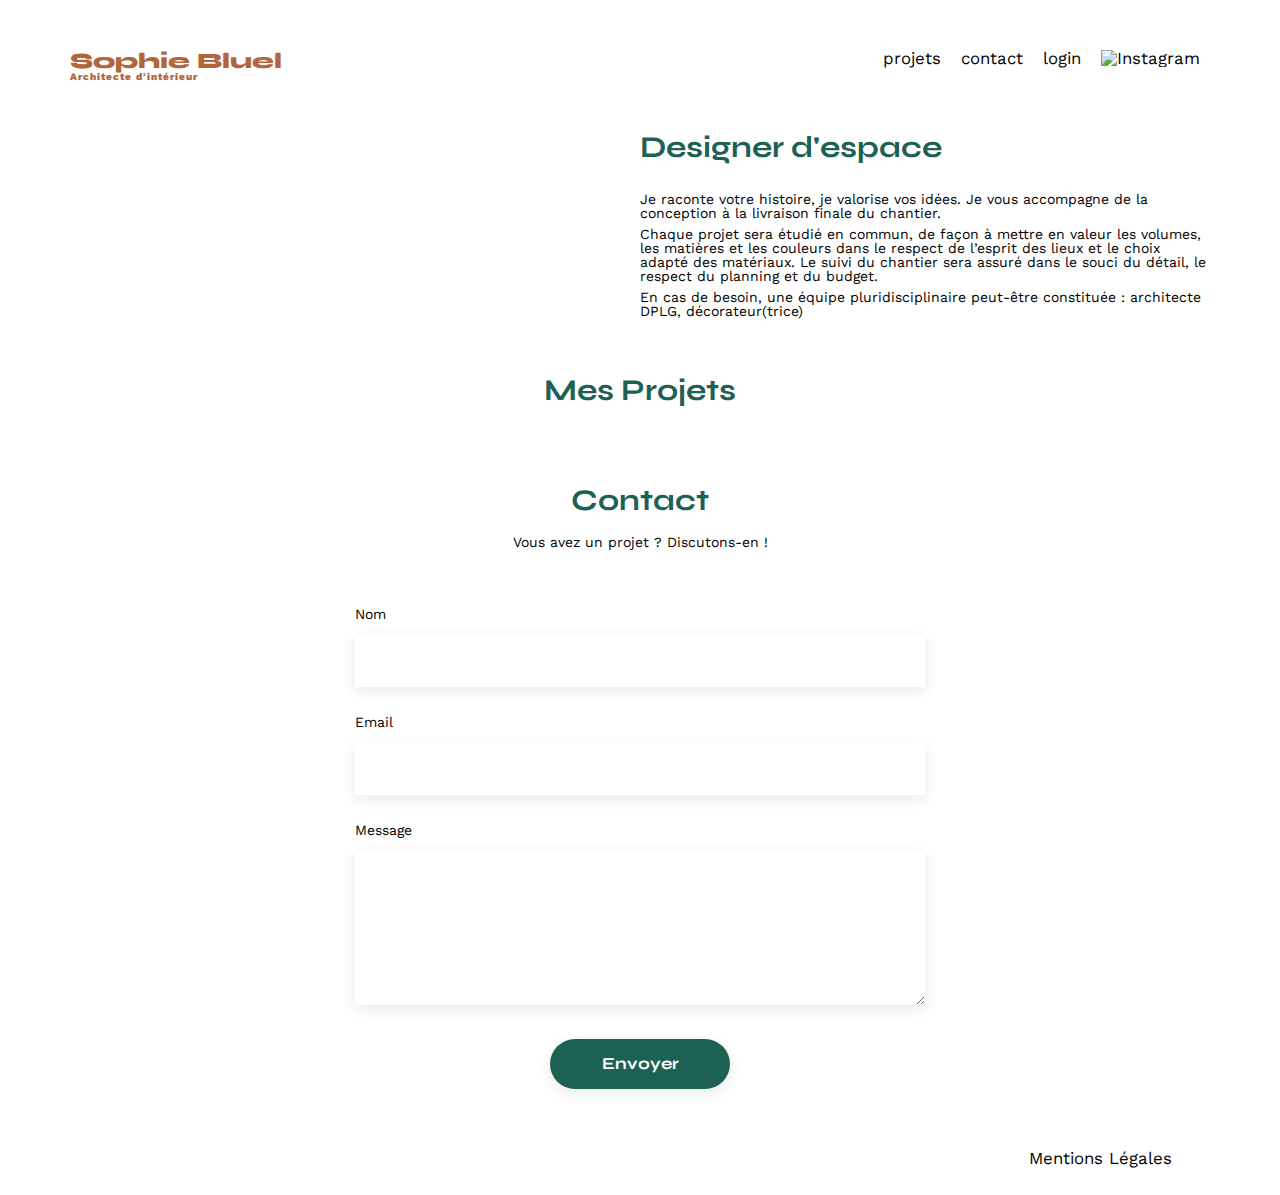
==== FrontEnd/index.html @ 8355c498 "Ajout des boutons filtre" ====
<!DOCTYPE html>
<html lang="fr">
<head>
	<meta charset="UTF-8">
	<title>Sophie Bluel - Architecte d'intérieur</title>
	<meta name="viewport" content="width=device-width, initial-scale=1.0">
	<link rel="preconnect" href="https://fonts.googleapis.com">
	<link rel="preconnect" href="https://fonts.gstatic.com" crossorigin>
	<link href="https://fonts.googleapis.com/css2?family=Syne:wght@700;800&family=Work+Sans&display=swap" rel="stylesheet">
	<meta name="description" content="">
	<link rel="stylesheet" href="./assets/style.css">
</head>
<body>
<header>
	<h1>Sophie Bluel <span>Architecte d'intérieur</span></h1>
	<nav>
		<ul>
			<li>projets</li>
			<li>contact</li>
			<li>login</li>
			<li><img src="./assets/icons/instagram.png" alt="Instagram"></li>
		</ul>
	</nav>
</header>
<main>
	<section id="introduction">
		<figure>
			<img src="./assets/images/sophie-bluel.png" alt="">
		</figure>
		<article>
			<h2>Designer d'espace</h2>
			<p>Je raconte votre histoire, je valorise vos idées. Je vous accompagne de la conception à la livraison finale du chantier.</p>
			<p>Chaque projet sera étudié en commun, de façon à mettre en valeur les volumes, les matières et les couleurs dans le respect de l’esprit des lieux et le choix adapté des matériaux. Le suivi du chantier sera assuré dans le souci du détail, le respect du planning et du budget.</p>
			<p>En cas de besoin, une équipe pluridisciplinaire peut-être constituée : architecte DPLG, décorateur(trice)</p>
		</article>
	</section>
	<section id="portfolio">
		<h2>Mes Projets</h2>
		<div class="filters">
			
		</div>
		<div class="gallery">
			
		</div>
	</section>
	<section id="contact">
		<h2>Contact</h2>
		<p>Vous avez un projet ? Discutons-en !</p>
		<form action="#" method="post">
			<label for="name">Nom</label>
			<input type="text" name="name" id="name">
			<label for="email">Email</label>
			<input type="email" name="email" id="email">
			<label for="message">Message</label>
			<textarea name="message" id="message" cols="30" rows="10"></textarea>
			<input type="submit" value="Envoyer">
		</form>
	</section>
</main>

<footer>
	<nav>
		<ul>
			<li>Mentions Légales</li>
		</ul>
	</nav>
</footer>
</body>
<script type="module" src="frontend.js/works.js"></script>

</html>
---- FrontEnd/assets/style.css ----
/* http://meyerweb.com/eric/tools/css/reset/
   v2.0 | 20110126
   License: none (public domain)
*/

html, body, div, span, applet, object, iframe,
h1, h2, h3, h4, h5, h6, p, blockquote, pre,
a, abbr, acronym, address, big, cite, code,
del, dfn, em, img, ins, kbd, q, s, samp,
small, strike, strong, sub, sup, tt, var,
b, u, i, center,
dl, dt, dd, ol, ul, li,
fieldset, form, label, legend,
table, caption, tbody, tfoot, thead, tr, th, td,
article, aside, canvas, details, embed,
figure, figcaption, footer, header, hgroup,
menu, nav, output, ruby, section, summary,
time, mark, audio, video {
	margin: 0;
	padding: 0;
	border: 0;
	font-size: 100%;
	font: inherit;
	vertical-align: baseline;
}
/* HTML5 display-role reset for older browsers */
article, aside, details, figcaption, figure,
footer, header, hgroup, menu, nav, section {
	display: block;
}
body {
	line-height: 1;
}
ol, ul {
	list-style: none;
}
blockquote, q {
	quotes: none;
}
blockquote:before, blockquote:after,
q:before, q:after {
	content: '';
	content: none;
}
table {
	border-collapse: collapse;
	border-spacing: 0;
}
/** end reset css**/
body {
	max-width: 1140px;
	margin:auto;
	font-family: 'Work Sans' ;
	font-size: 14px;
}
header {
	display: flex;
	justify-content: space-between;
	margin: 50px 0
}
section {
	margin: 50px 0
}

h1{
	display: flex;
	flex-direction: column;
	font-family: 'Syne';
	font-size: 22px;
	font-weight: 800;
	color: #B1663C
}

h1 > span {
	font-family: 'Work Sans';
	font-size:10px;
	letter-spacing: 0.1em;
;
}

h2{
	font-family: 'Syne';
	font-weight: 700;
	font-size: 30px;
	color: #1D6154
}
nav ul {
	display: flex;
	align-items: center;
	list-style-type: none;

}
nav li {
	padding: 0 10px;
	font-size: 1.2em;
}

li:hover {
	color: #B1663C;
}
#introduction {
	display: flex;
	align-items: center;
}
#introduction figure {
	flex: 1
}
#introduction img {
	display: block;
	margin: auto;
	width: 80%;
}

#introduction article {
	flex: 1
}
#introduction h2 {
	margin-bottom: 1em;
}

#introduction p {
	margin-bottom: 0.5em;
}
#portfolio h2 {
	text-align: center;
	margin-bottom: 1em;
}
.gallery {
	width: 100%;
	display: grid;
	grid-template-columns: 1fr 1fr 1fr;
	grid-column-gap: 20px;
	grid-row-gap: 20px;
}

.gallery img {
	width: 100%;

}
#contact {
	width: 50%;
margin: auto;
}
#contact > * {
	text-align: center;

}
#contact h2{
	margin-bottom: 20px;
}
#contact form {
	text-align: left;
	margin-top:30px;
	display: flex;
	flex-direction: column;
}

#contact input {
	height: 50px;
	font-size: 1.2em;
	border: none;
	box-shadow: 0px 4px 14px rgba(0, 0, 0, 0.09);
}
#contact label {
	margin: 2em 0 1em 0;
}
#contact textarea {
	border: none;
	box-shadow: 0px 4px 14px rgba(0, 0, 0, 0.09);
}

input[type="submit"]{
	font-family: 'Syne';
	font-weight: 700;
	color: white;
	background-color: #1D6154;
	margin : 2em auto ;
	width: 180px;
	text-align: center;
	border-radius: 60px ;
}

footer nav ul {
	display: flex;
	justify-content: flex-end;
	margin: 2em
}

button {
	border: solid #1D6154;
	border-radius: 20px;
	margin: 10px; 
	padding: 10px;

	
}
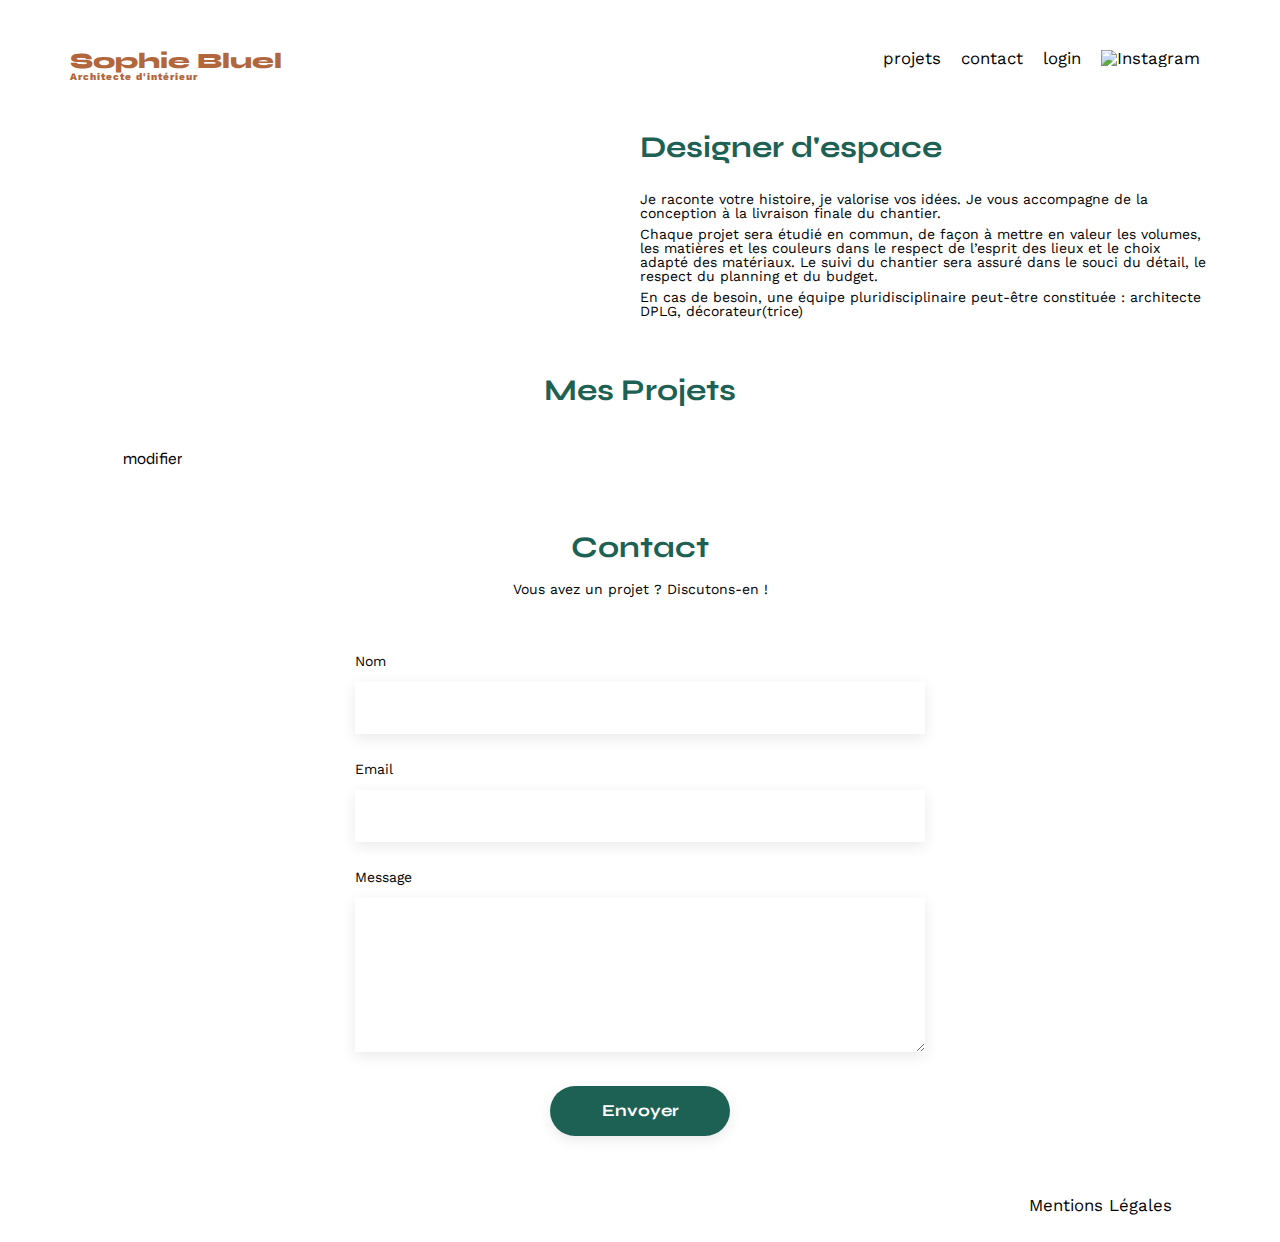
==== commit cdda61fd: "Ajout page de connexion" ====
--- a/FrontEnd/index.html
+++ b/FrontEnd/index.html
@@ -7,6 +7,11 @@
 	<link rel="preconnect" href="https://fonts.googleapis.com">
 	<link rel="preconnect" href="https://fonts.gstatic.com" crossorigin>
 	<link href="https://fonts.googleapis.com/css2?family=Syne:wght@700;800&family=Work+Sans&display=swap" rel="stylesheet">
+	<link rel="stylesheet" 
+        href="https://cdnjs.cloudflare.com/ajax/libs/font-awesome/6.2.1/css/all.min.css" 
+        integrity="sha512-MV7K8+y+gLIBoVD59lQIYicR65iaqukzvf/nwasF0nqhPay5w/9lJmVM2hMDcnK1OnMGCdVK+iQrJ7lzPJQd1w==" 
+        crossorigin="anonymous" 
+        referrerpolicy="no-referrer"/>
 	<meta name="description" content="">
 	<link rel="stylesheet" href="./assets/style.css">
 </head>
@@ -35,7 +40,33 @@
 		</article>
 	</section>
 	<section id="portfolio">
-		<h2>Mes Projets</h2>
+		
+
+		<!-- Bouton pour ouvrir la modale -->
+		 <div class="openModalContent">
+			<h2>Mes Projets</h2>
+			<i class="fa-regular fa-pen-to-square iconModal"></i>
+			<button id="openModalBtn">modifier</button>
+			
+
+		</div>
+
+		<!-- MODALE -->
+		<div id="modal" class="modal-hidden"> <!--cacher la modale-->
+			<div class="modal-overlay"></div> <!--recouvrir la page-->
+
+			<div class="modal-content">    <!---contenu de la modale-->
+				<button class="close-modal">&times;</button> <!--bouton avec icon fermer modale-->
+
+				<div class="modal-body" id="modalBody">
+					<h2 class="modalTitle">Galerie photo</h2>
+					<!--bouton pour ajouter photo depuis modale-->
+					<button class="add-photo" id="showAddPhotoForm">Ajouter une photo</button>
+				</div>
+			</div>
+		</div>
+
+				
 		<div class="filters">
 			
 		</div>
@@ -65,7 +96,9 @@
 		</ul>
 	</nav>
 </footer>
+
 </body>
-<script type="module" src="frontend.js/works.js"></script>
+<script type="module" src="script/works.js"></script>
+<script type="module" src="script/modal.js"></script>
 
 </html>
--- a/FrontEnd/assets/style.css
+++ b/FrontEnd/assets/style.css
@@ -135,7 +135,7 @@
 
 .gallery img {
 	width: 100%;
-
+	margin-top: 40px;
 }
 #contact {
 	width: 50%;
@@ -187,10 +187,134 @@
 }
 
 button {
-	border: solid #1D6154;
+	border: solid 1px #1D6154;
 	border-radius: 20px;
-	margin: 10px; 
-	padding: 10px;
-
+	margin: 8px; 
+	padding: 6px 15px 6px 15px;
+	font-size:  16px;
+	font-family: syne;
+}
+
+.btnTous {
+	margin-left: 290px;
+	padding: 6px 20px 6px 20px;
+	background-color: #1D6154;
+	color: white;
+	font-size:  16px;
+	font-family: syne;
+}
+
+                  /*Code rjouté*/
+					/*page connexion*/
+#login-form h2{
+	margin-bottom: 20px;
+	display: flex;
+	justify-content: center;
+	align-items: center;
+}
+#login-form {
+	margin-left: 36%;
+	width: 30%;
+	text-align: left;
+	margin-top:30px;
+	display: flex;
+	flex-direction: column;
+	justify-content: center;
 	
-}+}
+
+#login-form input {
+	height: 40px;
+	font-size: 1.2em;
+	border: none;
+	box-shadow: 0px 4px 14px rgba(0, 0, 0, 0.09);
+	
+}
+#login-form label {
+	margin: 2em 0 1em 0;
+}
+#login-form textarea {
+	border: none;
+	box-shadow: 0px 4px 14px rgba(0, 0, 0, 0.09);
+}
+
+/*MODALE*/
+/* Masquer par défaut */
+.openModalContent {
+	cursor: pointer;
+}
+#openModalBtn {
+	border: transparent;
+	background-color: #fff;
+	cursor: pointer;
+	
+}
+.iconModal {
+	font-size: 20px;
+	font-weight: 100;
+	margin-left: 30px;
+}
+
+.modal-hidden {
+	display: none;
+}
+  
+  /* Fond semi-transparent */
+#modal {
+	position: fixed;
+	top: 0;
+	left: 0;
+	width: 100%;
+	height: 100%;
+	z-index: 1000;
+}
+  
+  /* Overlay font d'écran gris*/
+.modal-overlay {
+	position: absolute;
+	top: 0;
+	left: 0;
+	width: 100%;
+	height: 100%;
+	background-color: rgba(0, 0, 0, 0.5);
+}
+  
+  /* Contenu de la modale */
+  .modal-content {
+	position: relative;
+	max-width: 500px;
+	margin: 100px auto;
+	background: #fff;
+	padding: 20px;
+	z-index: 1001;
+	border-radius: 8px;
+	text-align: center;
+}
+  
+  /* Bouton de fermeture */
+.close-modal {
+	position: absolute;
+	top: 10px;
+	right: 15px;
+	font-size: 24px;
+	border: none;
+	background: none;
+	cursor: pointer;
+}
+  
+  /* Bouton Ajouter */
+.add-photo {
+	margin-top: 20px;
+	padding: 10px 20px;
+	background-color: #1D6154;
+	color: white;
+	border: none;
+	cursor: pointer;
+	border-radius: 40px;
+}
+
+.modalTitle {
+	color: grey;
+}
+
+  